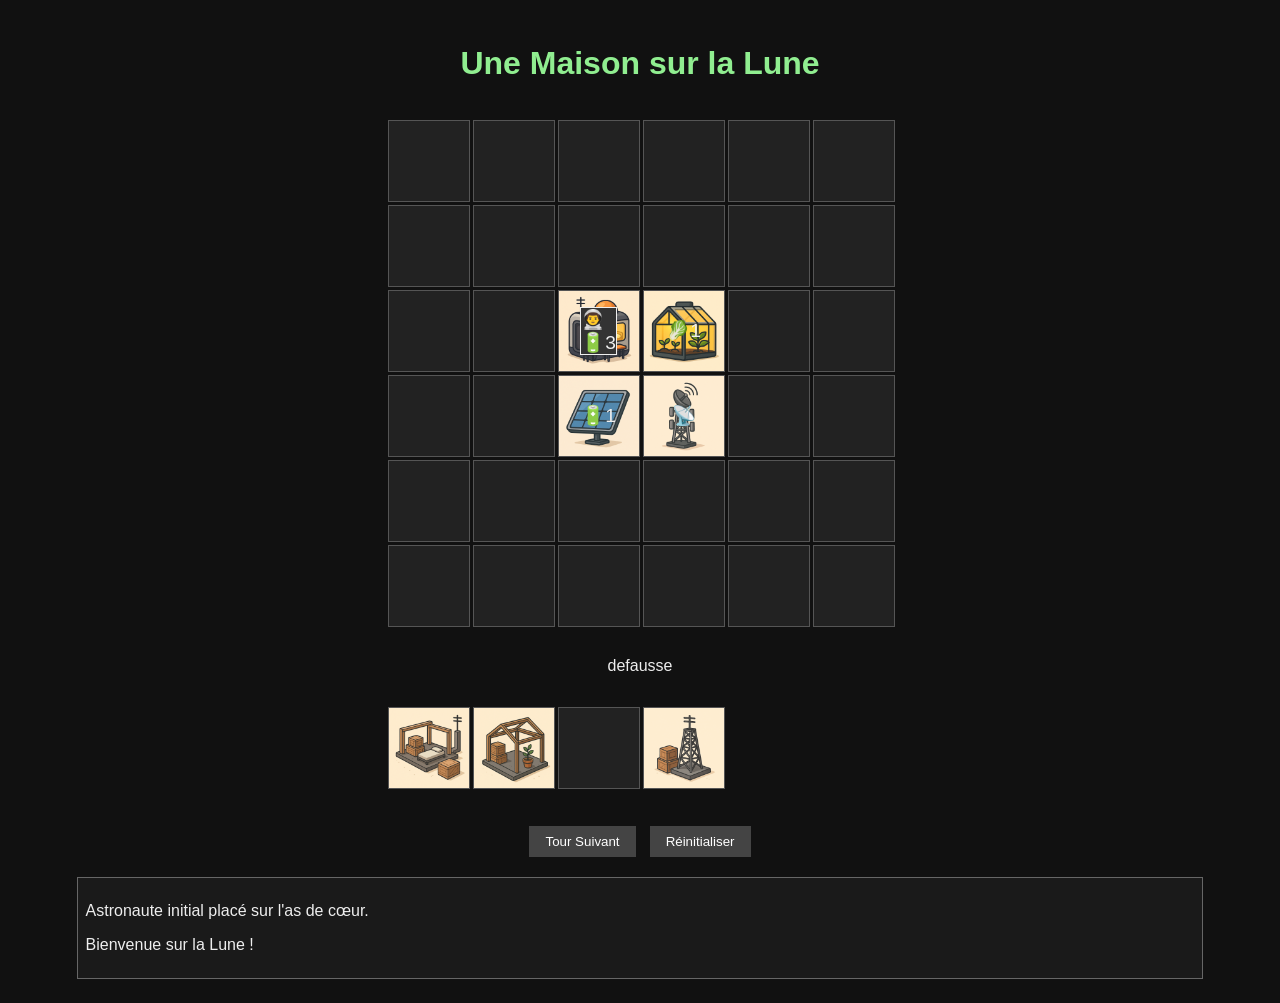
==== src/main/resources/static/index.html @ 1f27d858 "une maison sur la lune" ====
<!DOCTYPE html>
<html lang="fr">
<head>
    <meta charset="UTF-8">
    <meta name="viewport" content="width=device-width, initial-scale=1.0">
    <title>Une Maison sur la Lune</title>
    <style>
        body {
            font-family: sans-serif;
            background: #111;
            color: #eee;
            display: flex;
            flex-direction: column;
            align-items: center;
            padding: 1rem;
        }
        h1 {
            text-align: center;
            color: #90ee90;
        }
        .board {
            display: grid;
            grid-template-columns: repeat(6, 80px);
            grid-template-rows: repeat(6, 80px);
            gap: 5px;
            margin: 1rem auto;
        }

        .construction-deck {
            display: grid;
            grid-template-columns: repeat(6, 80px);
            gap: 5px;
            margin: 1rem auto;
        }

        .card.cell.construction:not(.occupied) {
            color: #333;
        }
        .cell {
            width: 80px;
            height: 80px;
            background: #222;
            border: 1px solid #555;
            display: flex;
            align-items: center;
            justify-content: center;
            font-size: 1.2rem;
            cursor: pointer;
        }
        .possible-target {
            border-color: white;
        }
        .controls {
            margin-top: 1rem;
        }
        button {
            background: #444;
            color: #fff;
            border: none;
            padding: 0.5rem 1rem;
            margin: 0.3rem;
            cursor: pointer;
        }
        button:hover {
            background: #666;
        }
        .log {
            max-height: 200px;
            overflow-y: auto;
            border: 1px solid #666;
            background: #1a1a1a;
            padding: 0.5rem;
            width: 90%;
            margin-top: 1rem;
        }
        .astronaut {
            display: block;
            border: 1px solid;
            background: #333;
        }

        .cell {
            background-size: contain;
        }
        .built.hearts {
            background-image: url("./img-moon/hearts_inactive.png");
        }
        .built.hearts.active {
            background-image: url("./img-moon/hearts_active.png");
        }
        .construction.hearts {
            background-image: url("./img-moon/hearts_construction.png");
        }
        .built.hearts.hearts2 {
            background-image: url("./img-moon/hearts2_inactive.png");
        }
        .built.hearts.hearts2.active {
            background-image: url("./img-moon/hearts2_active.png");
        }
        .built.clubs {
            background-image: url("./img-moon/clubs_inactive.png");
        }
        .built.clubs.active {
            background-image: url("./img-moon/clubs_active.png");
        }
        .construction.clubs {
            background-image: url("./img-moon/clubs_construction.png");
        }
        .built.clubs.jungle {
            background-image: url("./img-moon/jungle.png");
        }
        .built.spades {
            background-image: url("./img-moon/spades_inactive.png");
        }
        .built.spades.active {
            background-image: url("./img-moon/spades_active.png");
        }
        .construction.spades {
            background-image: url("./img-moon/spades_construction.png");
        }
        .built.diamonds {
            background-image: url("./img-moon/diamonds_inactive.png");
        }
        .built.diamonds.active {
            background-image: url("./img-moon/diamonds_active.png");
        }
        .construction.diamonds {
            background-image: url("./img-moon/diamonds_construction.png");
        }
        .spades.bunker {
            background-image: url("./img-moon/bunker.png");
        }
    </style>
</head>
<body>
<h1>Une Maison sur la Lune</h1>
<div class="board" id="board"></div>
<p>defausse</p>
<div class="construction-deck" id="construction-deck"></div>
<div class="controls">
    <button onclick="nextTurn()">Tour Suivant</button>
    <button onclick="resetGame()">Réinitialiser</button>
</div>
<div class="log" id="log"></div>

<script>
    const logPanel = document.getElementById('log');
    const boardSize = 6;
    const discardSize = 6;
    const cards = [];
    const specialPositions = {
        '♥': [2, 2],
        '♣': [2, 3],
        '♦': [3, 2],
        '♠': [3, 3],
    };

</script>
<script src="index.js"></script>

</body>
</html>
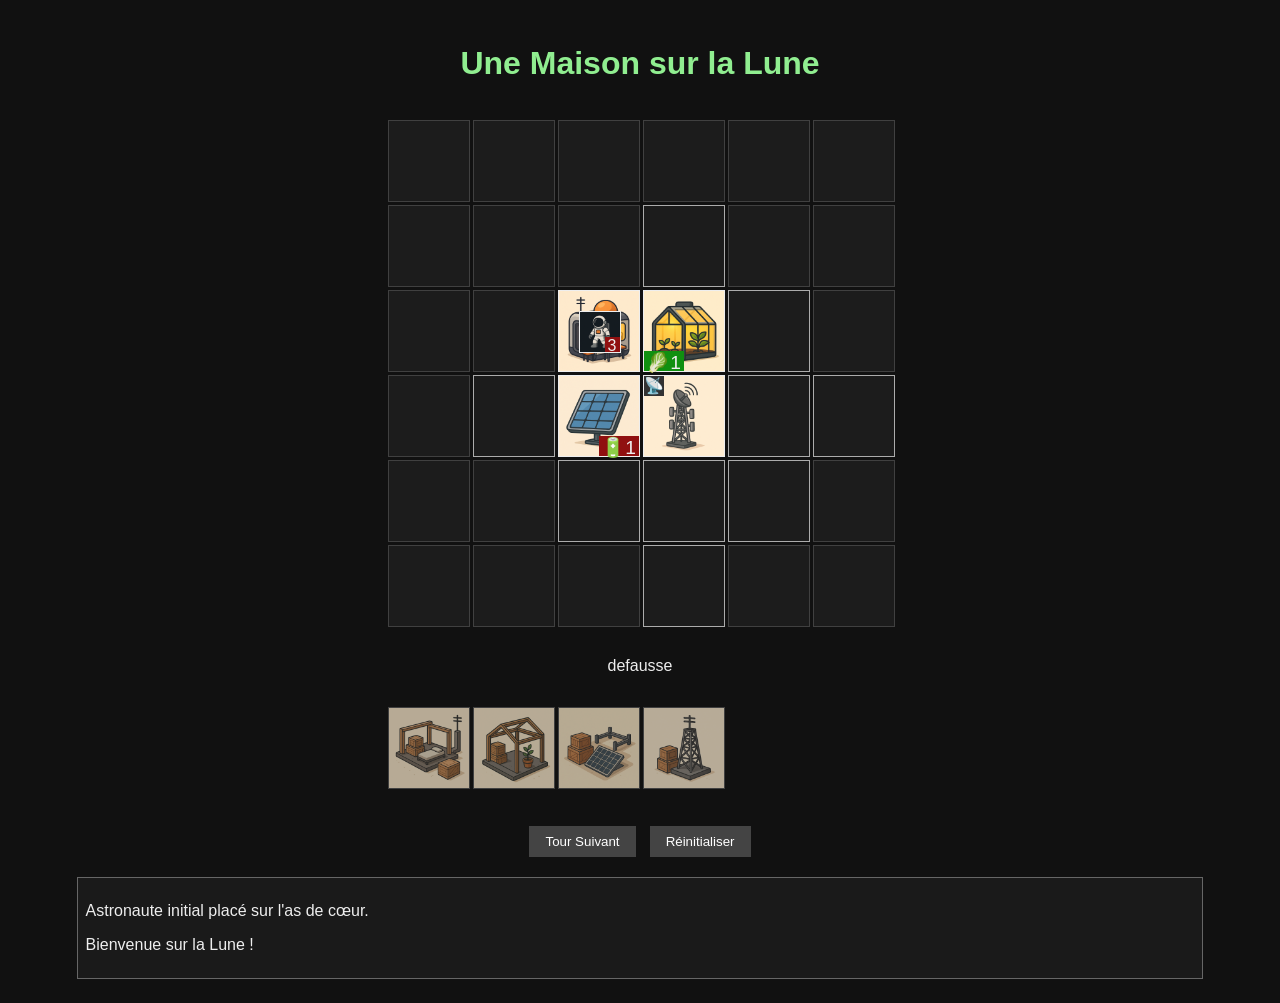
==== commit 84571a73: "une maison sur la lune" ====
--- a/src/main/resources/static/index.html
+++ b/src/main/resources/static/index.html
@@ -76,11 +76,28 @@
         .astronaut {
             display: block;
             border: 1px solid;
-            background: #333;
+            width: 40px;
+            height: 40px;
+            position: absolute;
+            top: 20px;
+            left: 20px;
+            background-size: contain;
+            background-image: url("./img-moon/astro.png");
+        }
+        .astronaut.sick {
+            background-image: url("./img-moon/astro_sick.png");
+
         }
 
         .cell {
             background-size: contain;
+            position: relative;
+        }
+        .cell:not(.built) {
+            opacity: 0.7;
+        }
+        .cell.communication {
+            border-color:  #EEE;
         }
         .built.hearts {
             background-image: url("./img-moon/hearts_inactive.png");
@@ -106,8 +123,11 @@
         .construction.clubs {
             background-image: url("./img-moon/clubs_construction.png");
         }
-        .built.clubs.jungle {
+        .cell.clubs.jungle {
             background-image: url("./img-moon/jungle.png");
+        }
+        .cell.exploded {
+            background-image: url("./img-moon/exploded.png");
         }
         .built.spades {
             background-image: url("./img-moon/spades_inactive.png");
@@ -129,6 +149,118 @@
         }
         .spades.bunker {
             background-image: url("./img-moon/bunker.png");
+        }
+
+        .capsule {
+            position: absolute;
+            width: 80px;
+            height: 80px;
+            animation: descend 2s ease-in-out forwards;
+            pointer-events: none; /* pour ne pas gêner */
+            background-size: contain;
+            background-image: url("./img-moon/landing.png");
+        }
+
+        @keyframes descend {
+            0% {
+                transform: translateY(-200px) scale(1);
+                opacity: 0;
+            }
+            10% {
+                transform: translateY(-200px) scale(1);
+                opacity: 1;
+            }
+            70% {
+                transform: translateY(var(--targetY)) scale(1);
+                opacity: 1;
+            }
+            80% {
+                transform: translateY(var(--targetY)) scale(1.2); /* effet pop */
+            }
+            90% {
+                transform: translateY(var(--targetY)) scale(1);
+            }
+            100% {
+                transform: translateY(var(--targetY)) scale(0.25);
+                opacity: 0;
+            }
+        }
+
+        .resource-token {
+            position: absolute;
+            width: 40px;
+            height: 20px;
+            bottom: 0;
+            text-align: center;
+        }
+        .resource-token-food {
+            left: 0;
+            background: #109010;
+        }
+        .resource-token-energy {
+            right: 0;
+            background: #901010;
+        }
+
+        .astronaut .resource-token {
+            width: 15px;
+            height: 15px;
+            font-size: 1rem;
+            opacity: 1;
+        }
+
+        .action-token {
+            position: absolute;
+            width: 20px;
+            height: 20px;
+            top: 0;
+            text-align: center;
+            background: #333333;
+            font-size: 1rem;
+
+        }
+        .call-icon {
+            left: 0;
+        }
+        .build-icon {
+            left: 0;
+        }
+        .alien-signal-icon { /* par dessus l'antenne */
+            left: 0;
+        }
+        .alien-group-icon {  /* par dessus l'antenne */
+            left: 0;
+        }
+        .fire-icon {
+            left: 20px;
+        }
+
+        .status-token {
+            position: absolute;
+            width: 20px;
+            height: 20px;
+            text-align: center;
+            background: #333333;
+            font-size: 1rem;
+        }
+        .plant-mutation-icon {
+            left: 0;
+            top: 20px;
+        }
+        .smoke-icon {
+            left: 0;
+            top: 40px;
+        }
+        .mortuary-icon {
+            right: 0;
+            top: 20px;
+        }
+        .biohazard-icon {
+            right: 0;
+            top: 20px;
+        }
+        .hospital-icon {
+            left: 20px;
         }
     </style>
 </head>
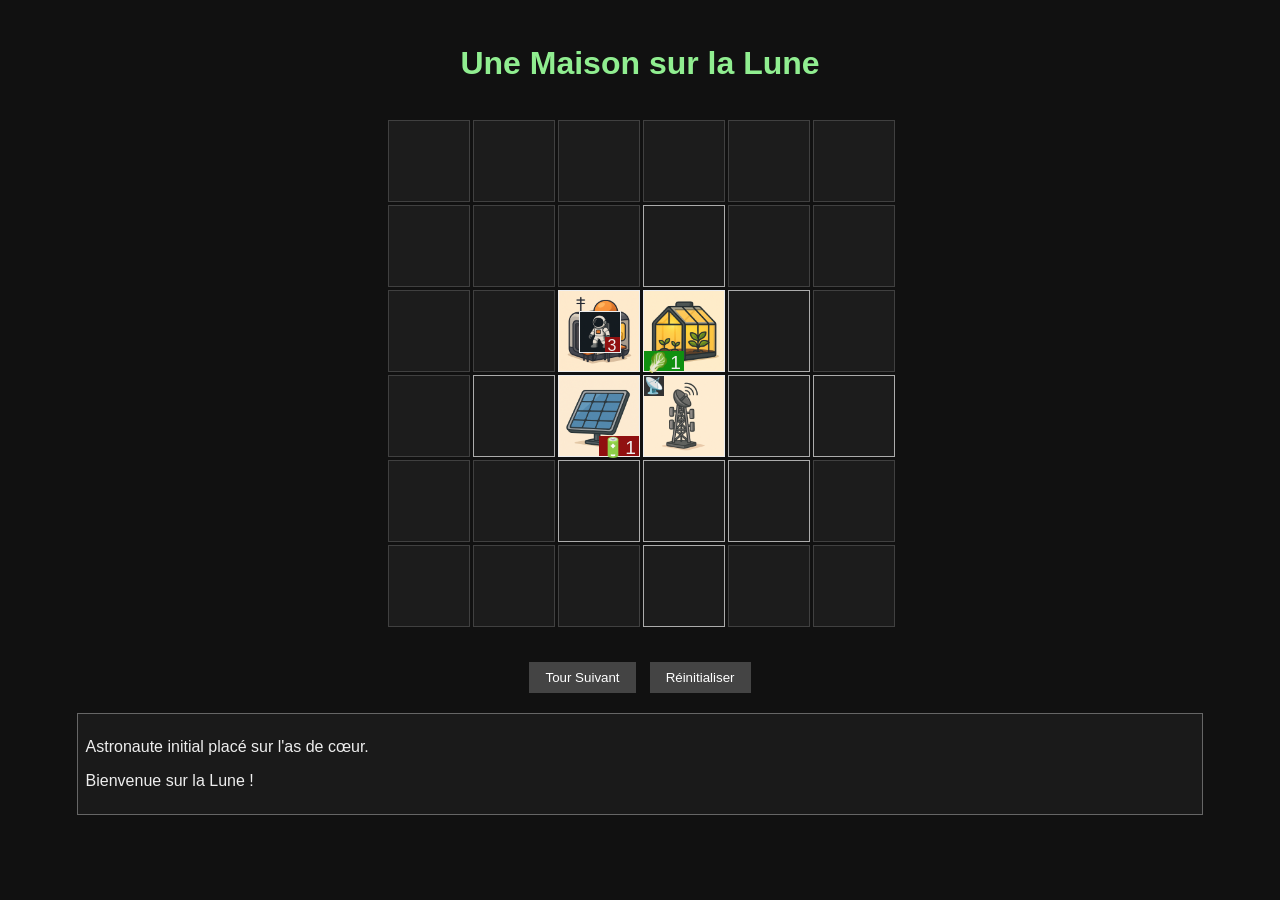
==== commit ab4c8b56: "une maison sur la lune" ====
--- a/src/main/resources/static/index.html
+++ b/src/main/resources/static/index.html
@@ -27,11 +27,15 @@
         }
 
         .construction-deck {
-            display: grid;
+            display: none;
             grid-template-columns: repeat(6, 80px);
             gap: 5px;
             margin: 1rem auto;
         }
+        .construction-deck.calling {
+            display: grid;
+        }
+
 
         .card.cell.construction:not(.occupied) {
             color: #333;
@@ -48,7 +52,7 @@
             cursor: pointer;
         }
         .possible-target {
-            border-color: white;
+            box-shadow: inset 0 0 20px rgba(0, 255, 0, 0.5);
         }
         .controls {
             margin-top: 1rem;
@@ -86,7 +90,12 @@
         }
         .astronaut.sick {
             background-image: url("./img-moon/astro_sick.png");
-
+        }
+        .astronaut.construction {
+            width: 80px;
+            height: 80px;
+            top: 0px;
+            left: 0px;
         }
 
         .cell {
@@ -155,7 +164,7 @@
             position: absolute;
             width: 80px;
             height: 80px;
-            animation: descend 2s ease-in-out forwards;
+            animation: descend 2s ease-in forwards;
             pointer-events: none; /* pour ne pas gêner */
             background-size: contain;
             background-image: url("./img-moon/landing.png");
@@ -267,7 +276,6 @@
 <body>
 <h1>Une Maison sur la Lune</h1>
 <div class="board" id="board"></div>
-<p>defausse</p>
 <div class="construction-deck" id="construction-deck"></div>
 <div class="controls">
     <button onclick="nextTurn()">Tour Suivant</button>
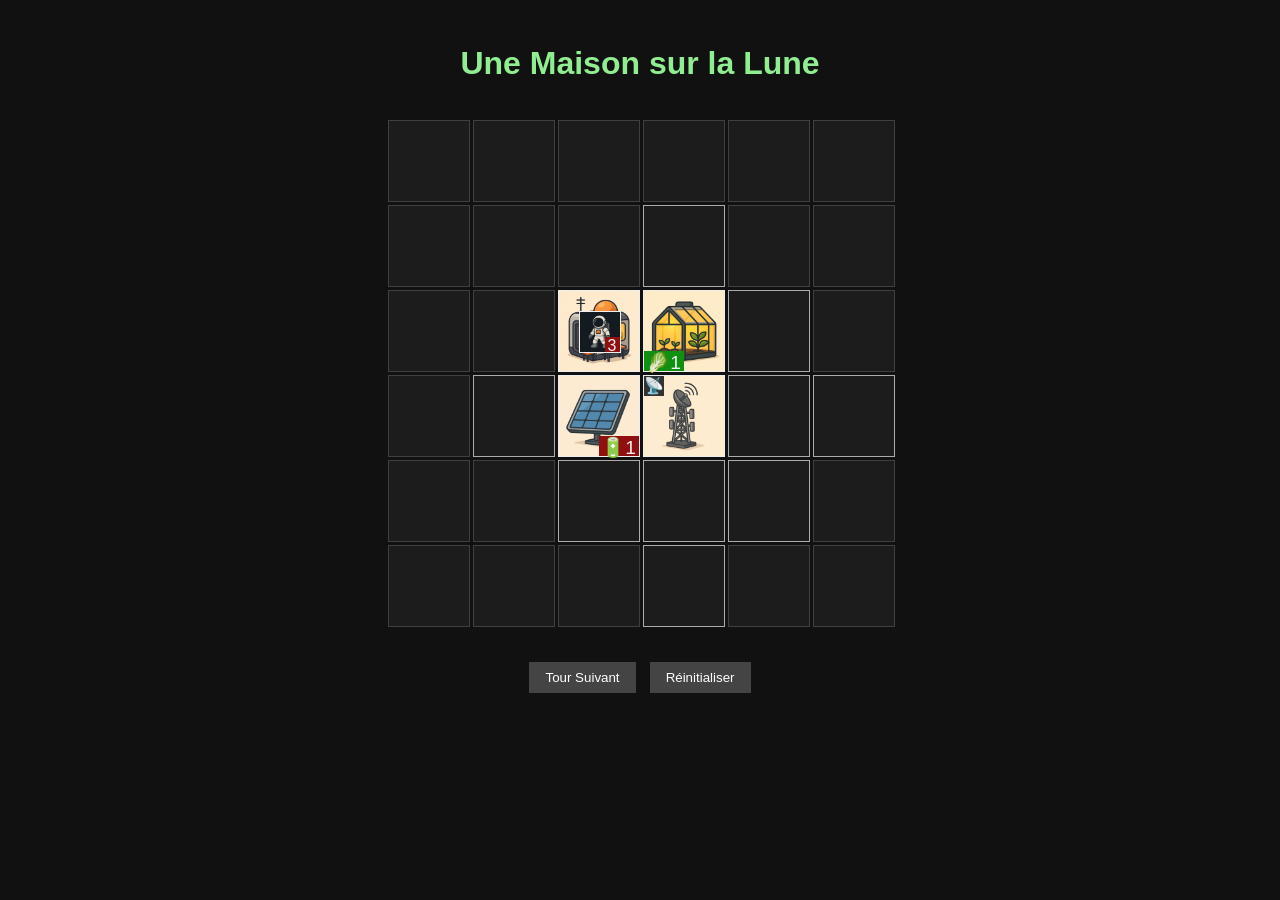
==== commit 6c18d546: "docs" ====
--- a/src/main/resources/static/index.html
+++ b/src/main/resources/static/index.html
@@ -76,6 +76,7 @@
             padding: 0.5rem;
             width: 90%;
             margin-top: 1rem;
+            display: none;
         }
         .astronaut {
             display: block;
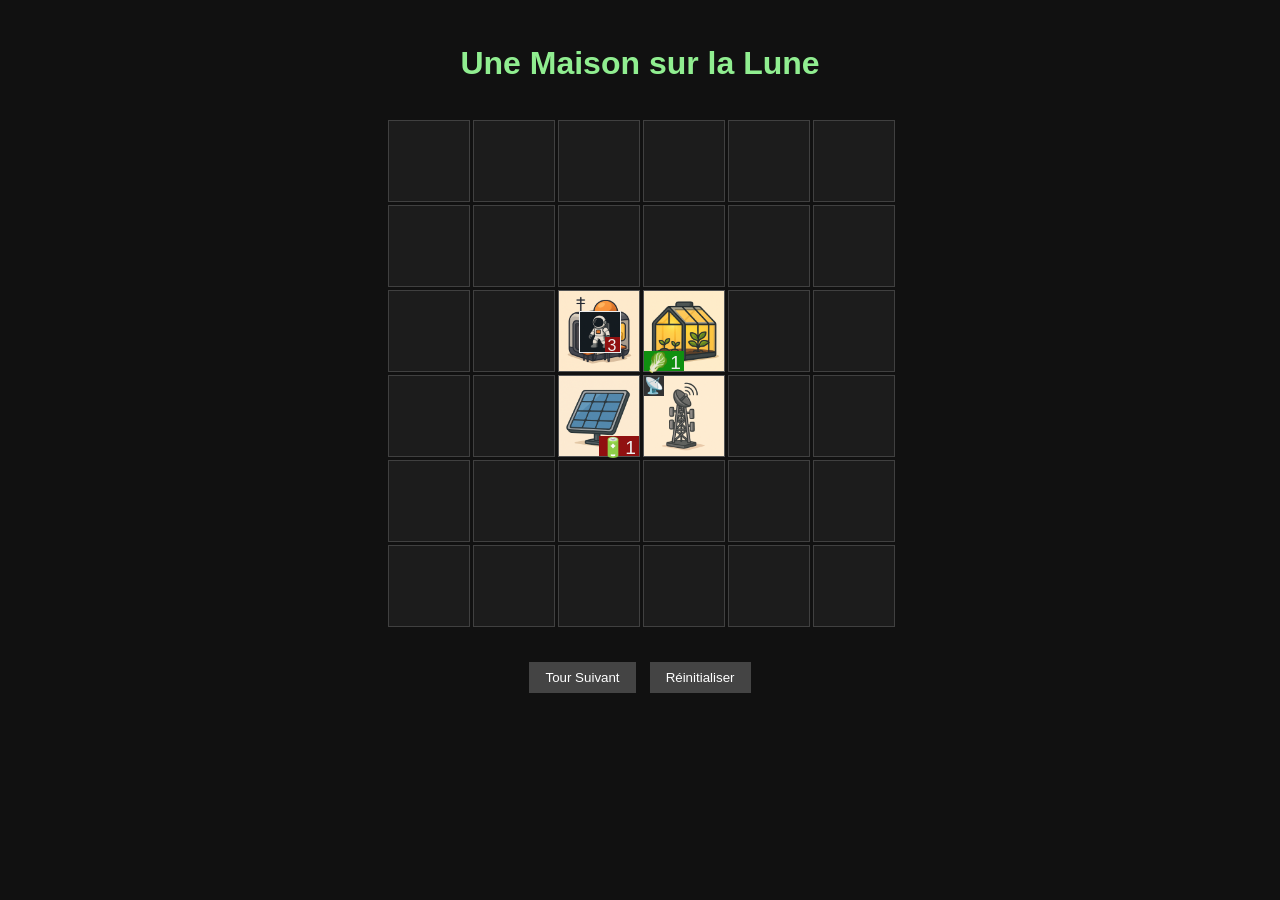
==== commit 8176af21: "mis de côté" ====
--- a/src/main/resources/static/index.html
+++ b/src/main/resources/static/index.html
@@ -35,7 +35,12 @@
         .construction-deck.calling {
             display: grid;
         }
-
+        .construction-deck.calling :not(.used){
+            opacity: 1;
+        }
+        .construction-deck.calling .used{
+            opacity: 0.3;
+        }
 
         .card.cell.construction:not(.occupied) {
             color: #333;
@@ -92,6 +97,9 @@
         .astronaut.sick {
             background-image: url("./img-moon/astro_sick.png");
         }
+        .astronaut.sick.verySick {
+            background-image: url("./img-moon/astro_very_sick.png");
+        }
         .astronaut.construction {
             width: 80px;
             height: 80px;
@@ -136,6 +144,9 @@
         .cell.clubs.jungle {
             background-image: url("./img-moon/jungle.png");
         }
+        .cell.clubs.active.mutation {
+            background-image: url("./img-moon/mutation.png");
+        }
         .cell.exploded {
             background-image: url("./img-moon/exploded.png");
         }
@@ -159,6 +170,10 @@
         }
         .spades.bunker {
             background-image: url("./img-moon/bunker.png");
+        }
+
+        .construction.supply {
+            background-image: url("./img-moon/supply.png");
         }
 
         .capsule {
@@ -168,7 +183,12 @@
             animation: descend 2s ease-in forwards;
             pointer-events: none; /* pour ne pas gêner */
             background-size: contain;
+        }
+        .capsule.rocket {
             background-image: url("./img-moon/landing.png");
+        }
+        .capsule.alien {
+            background-image: url("./img-moon/alien_attack.png");
         }
 
         @keyframes descend {
@@ -224,25 +244,18 @@
             width: 20px;
             height: 20px;
             top: 0;
+            left: 0;
             text-align: center;
             background: #333333;
             font-size: 1rem;
 
         }
-        .call-icon {
-            left: 0;
-        }
-        .build-icon {
-            left: 0;
-        }
-        .alien-signal-icon { /* par dessus l'antenne */
-            left: 0;
-        }
-        .alien-group-icon {  /* par dessus l'antenne */
-            left: 0;
-        }
-        .fire-icon {
+        .alien-signal-icon {
+            left: 60px;
+        }
+        .alien-group-icon {
             left: 20px;
+            width: 40px;
         }
 
         .status-token {
@@ -268,9 +281,6 @@
         .biohazard-icon {
             right: 0;
             top: 20px;
-        }
-        .hospital-icon {
-            left: 20px;
         }
     </style>
 </head>
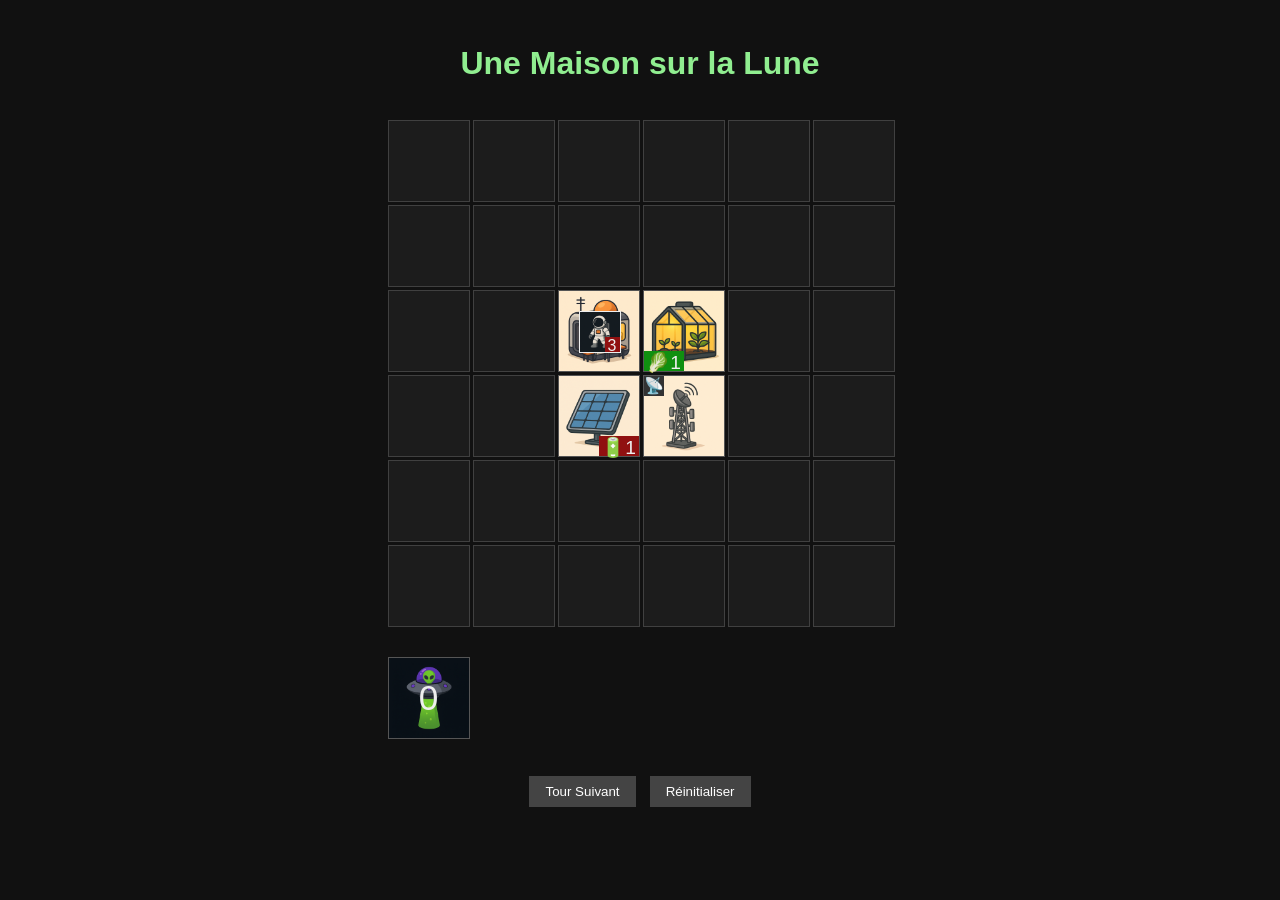
==== commit 66c8f3e8: "aliens" ====
--- a/src/main/resources/static/index.html
+++ b/src/main/resources/static/index.html
@@ -26,6 +26,12 @@
             margin: 1rem auto;
         }
 
+        .adventure-pannel {
+            display: grid;
+            grid-template-columns: repeat(6, 80px);
+            gap: 5px;
+            margin: 1rem auto;
+        }
         .construction-deck {
             display: none;
             grid-template-columns: repeat(6, 80px);
@@ -40,6 +46,22 @@
         }
         .construction-deck.calling .used{
             opacity: 0.3;
+        }
+
+
+        .adventure-pannel-item  {
+            width: 80px;
+            height: 80px;
+            background: #222;
+            border: 1px solid #555;
+            display: flex;
+            align-items: center;
+            justify-content: center;
+            font-size: 2.2rem;
+        }
+        .adventure-pannel-item.alien-pannel {
+            background-size: contain;
+            background-image: url("./img-moon/alien_attack.png");
         }
 
         .card.cell.construction:not(.occupied) {
@@ -172,6 +194,11 @@
             background-image: url("./img-moon/bunker.png");
         }
 
+        .cell.alien {
+            background-image: url("./img-moon/alien_attack.png") !important;
+
+        }
+
         .construction.supply {
             background-image: url("./img-moon/supply.png");
         }
@@ -288,6 +315,9 @@
 <h1>Une Maison sur la Lune</h1>
 <div class="board" id="board"></div>
 <div class="construction-deck" id="construction-deck"></div>
+<div class="adventure-pannel" id="adventure-pannel">
+    <div class="adventure-pannel-item alien-pannel"></div>
+</div>
 <div class="controls">
     <button onclick="nextTurn()">Tour Suivant</button>
     <button onclick="resetGame()">Réinitialiser</button>
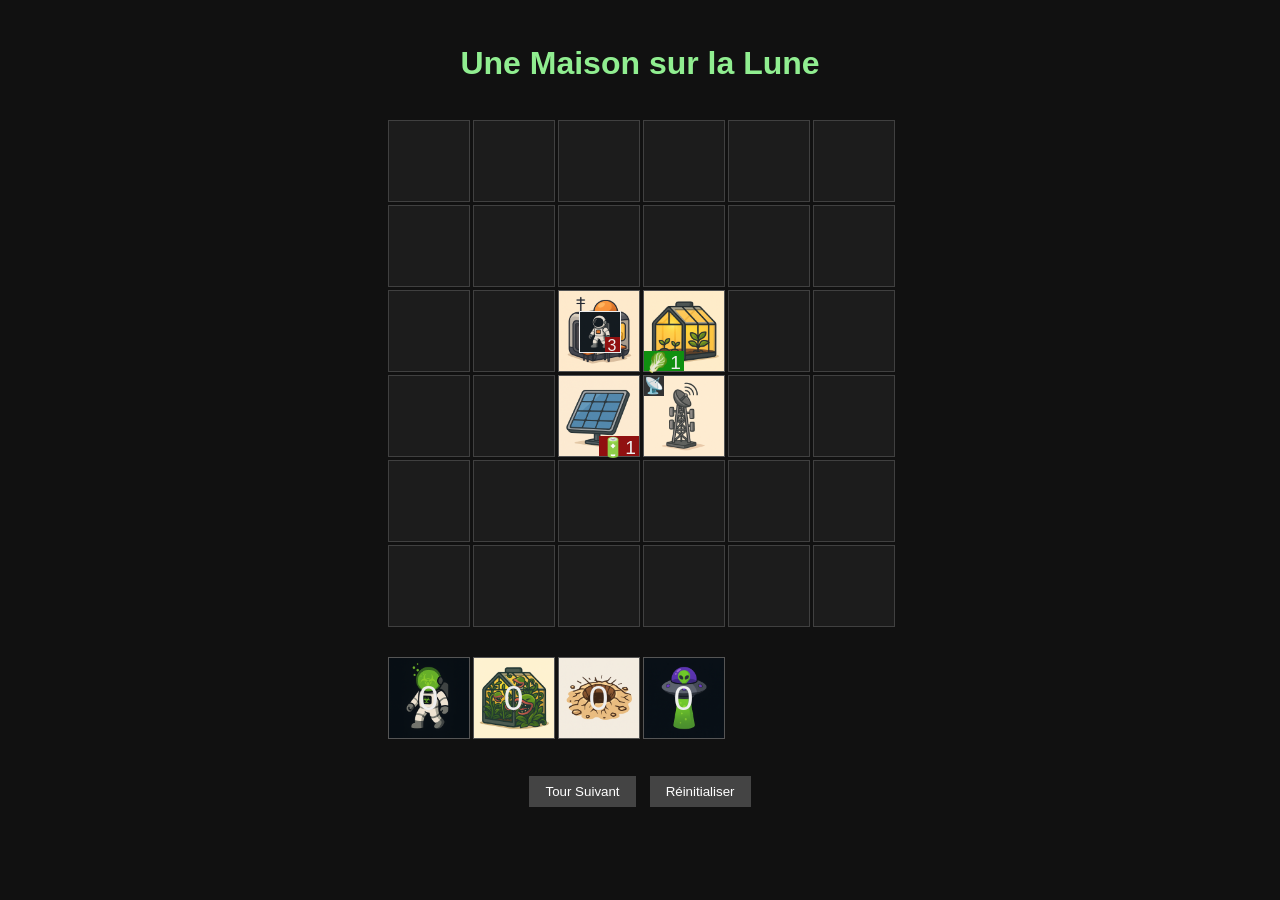
==== commit 169a8bd0: "aliens et plantes" ====
--- a/src/main/resources/static/index.html
+++ b/src/main/resources/static/index.html
@@ -59,9 +59,21 @@
             justify-content: center;
             font-size: 2.2rem;
         }
-        .adventure-pannel-item.alien-pannel {
+        .adventure-pannel-item.spades {
             background-size: contain;
             background-image: url("./img-moon/alien_attack.png");
+        }
+        .adventure-pannel-item.clubs {
+            background-size: contain;
+            background-image: url("./img-moon/mutation.png");
+        }
+        .adventure-pannel-item.hearts {
+            background-size: contain;
+            background-image: url("./img-moon/astro_sick.png");
+        }
+        .adventure-pannel-item.diamonds {
+            background-size: contain;
+            background-image: url("./img-moon/exploded.png");
         }
 
         .card.cell.construction:not(.occupied) {
@@ -316,7 +328,10 @@
 <div class="board" id="board"></div>
 <div class="construction-deck" id="construction-deck"></div>
 <div class="adventure-pannel" id="adventure-pannel">
-    <div class="adventure-pannel-item alien-pannel"></div>
+    <div class="adventure-pannel-item hearts"></div>
+    <div class="adventure-pannel-item clubs"></div>
+    <div class="adventure-pannel-item diamonds"></div>
+    <div class="adventure-pannel-item spades"></div>
 </div>
 <div class="controls">
     <button onclick="nextTurn()">Tour Suivant</button>
